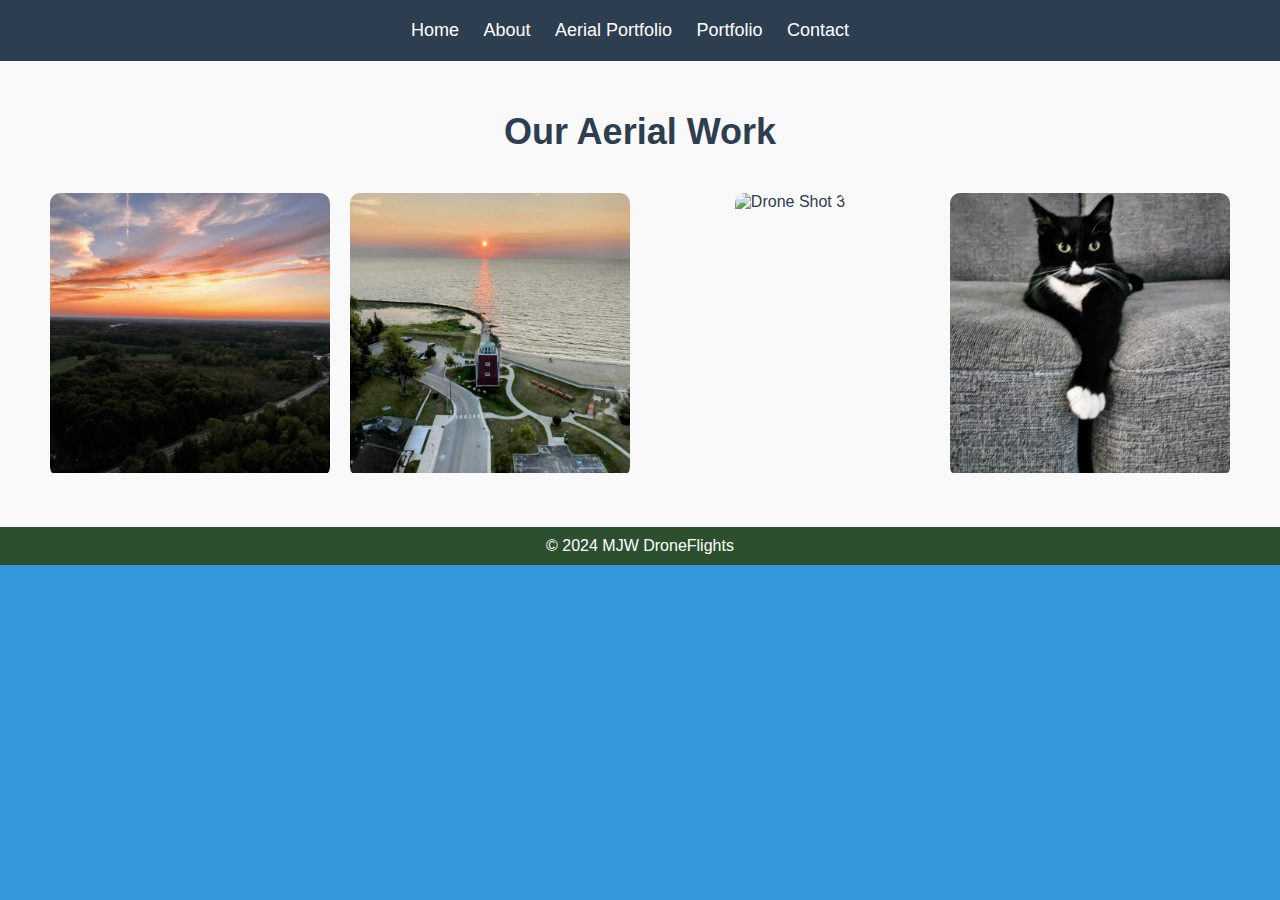
==== aerial-portfolio.html @ ab3cd0fd "Added aerial-portfolio page and updated styles" ====
<!DOCTYPE html>
<html lang="en">
<head>
    <meta charset="UTF-8">
    <meta name="viewport" content="width=device-width, initial-scale=1.0">
    <title>Aerial Portfolio | MJW DroneFlights</title>
    <link rel="stylesheet" href="styles.css">
</head>
<body>
    <div class="main-container">
        <!-- Navigation Section -->
        <header>
            <nav>
                <ul>
                    <li><a href="index.html">Home</a></li>
                    <li><a href="about.html">About</a></li>
                    <li><a href="aerial-portfolio.html">Aerial Portfolio</a></li>
                    <li><a href="portfolio.html">Portfolio</a></li>
                    <li><a href="contact.html">Contact</a></li>
                </ul>
            </nav>
        </header>

        <!-- Aerial Portfolio Section -->
        <section id="aerial-portfolio" class="aerial-portfolio">
            <h2>Our Aerial Work</h2>
            <div class="photo-grid">
                <div class="photo-item">
                    <img src="images/photo1.jpg" alt="Drone Shot 1">
                </div>
                <div class="photo-item">
                    <img src="images/photo2.jpg" alt="Drone Shot 2">
                </div>
                <div class="photo-item">
                    <img src="images/photo3.jpg" alt="Drone Shot 3">
                </div>
                <div class="photo-item">
                    <img src="images/photo4.jpg" alt="Drone Shot 4">
                </div>
                <!-- Add more photos as needed -->
            </div>
        </section>

        <!-- Footer Section -->
        <footer>
            <p>&copy; 2024 MJW DroneFlights</p>
        </footer>
    </div> <!-- Closing .main-container div -->
</body>
</html>
---- styles.css ----
/* Reset basic styles */
* {
    margin: 0;
    padding: 0;
    box-sizing: border-box;
}

/* General body styling */
body {
    font-family: 'Arial', sans-serif;
    background-color: #3498db; /* Light blue background */
    background-size: cover;
    background-position: center;
    background-attachment: fixed; /* Keeps the background fixed while scrolling */
    margin: 0;
    padding: 0;
    height: 100vh; /* Ensure it takes the full viewport height */
    color: #2c3e50; /* Dark blue text color */
}

/* Navigation styles */
header {
    background-color: #2c3e50; /* Dark blue background */
    color: white;
    padding: 20px;
    text-align: center;
}

nav ul {
    list-style-type: none;
    padding: 0;
}

nav ul li {
    display: inline;
    margin-right: 20px;
}

nav ul li a {
    color: white;
    text-decoration: none;
    font-size: 18px;
}

nav ul li a:hover {
    text-decoration: underline;
}

/* Hero section styling */
.hero {
    background-color: rgba(255, 255, 255, 0); /* Transparent background */
    height: 100vh;
    display: flex;
    justify-content: center;
    align-items: center;
    color: white;
    text-align: center;
}

.hero-content h1 {
    font-size: 60px;
    letter-spacing: 2px;
    margin-bottom: 20px;
}

.hero-content p {
    font-size: 24px;
    margin-bottom: 30px;
}

/* Button styling for consistent look */
.cta-btn {
    padding: 15px 30px;
    background-color: #2c3e50; /* Dark blue button */
    color: white;
    text-decoration: none;
    font-size: 20px;
    border-radius: 5px;
    transition: background-color 0.3s ease;
    margin-right: 10px; /* Add space between buttons when side by side */
}

.cta-btn:hover {
    background-color: #1b2838; /* Darker blue on hover */
}

/* Photo Section */
.photo-section {
    display: flex;
    justify-content: center; /* Horizontally center */
    align-items: center;     /* Vertically center */
    min-height: 100vh;       /* Ensure the container takes the full viewport height */
    background-color: rgba(255, 255, 255, 0); /* Transparent background */
    padding: 20px;
    text-align: center;
}

.photo-section img {
    max-width: 100%;
    height: auto;
}

/* Footer styling */
footer {
    background-color: #2c502e; /* Footer background */
    color: white;
    text-align: center;
    padding: 10px 0;
    position: relative;
    bottom: 0;
    width: 100%;
}

/* Responsive adjustments for smaller screens */
@media (max-width: 768px) {
    .hero-content h1 {
        font-size: 40px;
    }
    .hero-content p {
        font-size: 18px;
    }
    .cta-btn {
        font-size: 16px;
    }
}

/* Main Content Section */
main {
    text-align: center; /* Centers the h1, p, and any text inside the main */
    padding: 20px;
}

main h1 {
    font-size: 48px;
    margin-bottom: 20px;
}

main p {
    font-size: 20px;
    margin-bottom: 40px;
    line-height: 1.6; /* Adds some spacing between lines for readability */
}
/* Aerial Portfolio Section */
.aerial-portfolio {
    padding: 50px;
    background-color: #f9f9f9; /* Light background for contrast */
    text-align: center;
}

.aerial-portfolio h2 {
    font-size: 36px;
    color: #2c3e50;
    margin-bottom: 40px;
}

/* Photo Grid Styling */
.photo-grid {
    display: grid;
    grid-template-columns: repeat(auto-fill, minmax(250px, 1fr)); /* Responsive grid */
    gap: 20px;
    justify-items: center;
}

.photo-item {
    position: relative;
    overflow: hidden;
    border-radius: 10px; /* Optional: Adds rounded corners */
}

.photo-item img {
    width: 100%;
    height: auto;
    transition: transform 0.3s ease; /* Smooth zoom on hover */
}

.photo-item img:hover {
    transform: scale(1.1); /* Zoom in on hover */
}
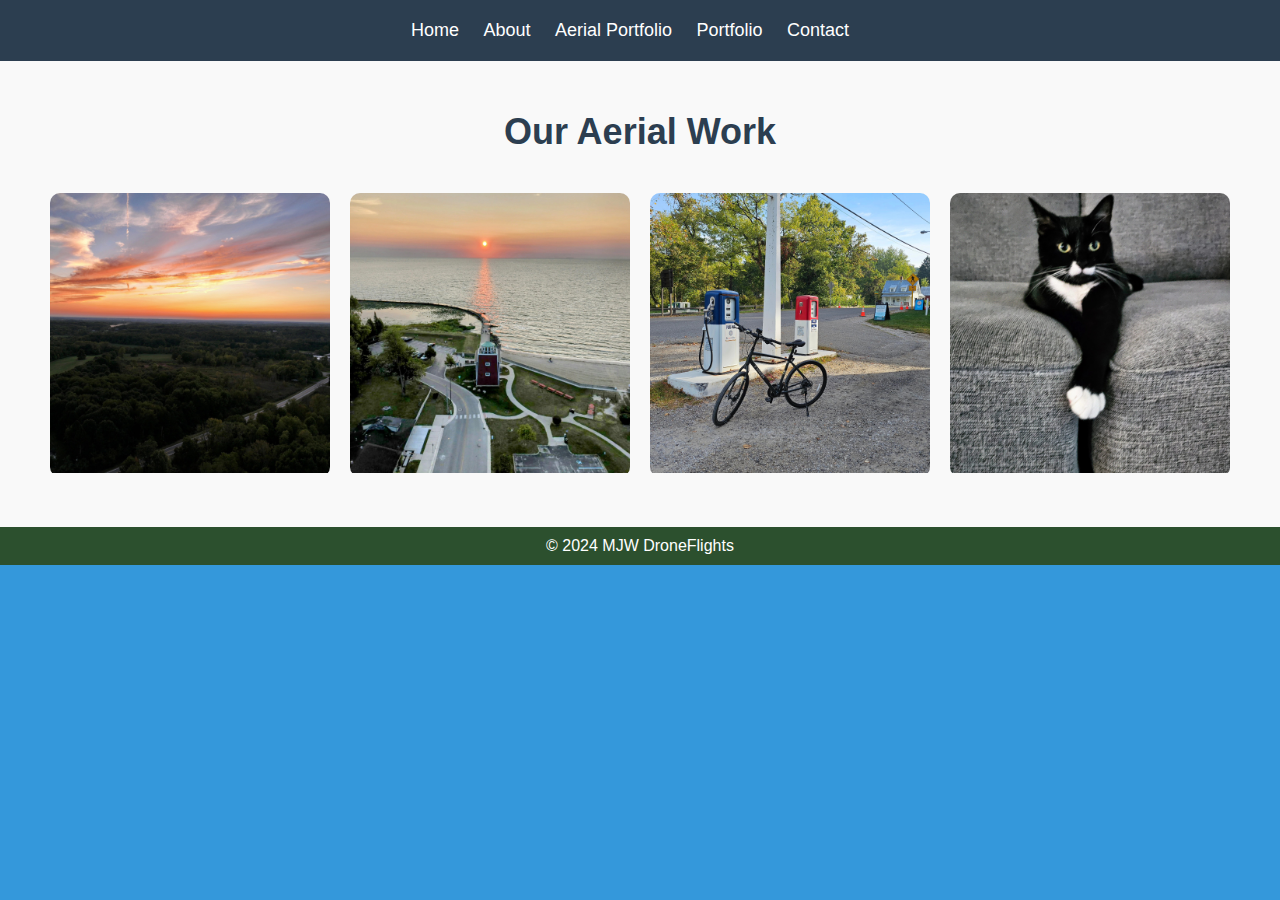
==== commit 6699e780: "Added photo3 to the aerial portfolio" ====
--- a/aerial-portfolio.html
+++ b/aerial-portfolio.html
@@ -32,7 +32,7 @@
                     <img src="images/photo2.jpg" alt="Drone Shot 2">
                 </div>
                 <div class="photo-item">
-                    <img src="images/photo3.jpg" alt="Drone Shot 3">
+                    <img src="images/drone3.jpg" alt="Drone Shot 3">
                 </div>
                 <div class="photo-item">
                     <img src="images/photo4.jpg" alt="Drone Shot 4">
--- a/styles.css
+++ b/styles.css
@@ -176,3 +176,25 @@
 .photo-item img:hover {
     transform: scale(1.1); /* Zoom in on hover */
 }
+/* Responsive adjustments for smaller screens */
+@media (max-width: 768px) {
+    .hero-content a {
+        display: block; /* Forces buttons to be stacked vertically */
+        width: 80%; /* Ensure buttons don't take up full width */
+        margin: 10px auto; /* Adds margin around buttons and centers them */
+        text-align: center;
+    }
+
+    .hero-content h1 {
+        font-size: 40px; /* Adjust font size for smaller screens */
+    }
+
+    .hero-content p {
+        font-size: 18px; /* Adjust paragraph size for smaller screens */
+    }
+
+    .cta-btn {
+        font-size: 16px; /* Adjust button text size for smaller screens */
+    }
+}
+
